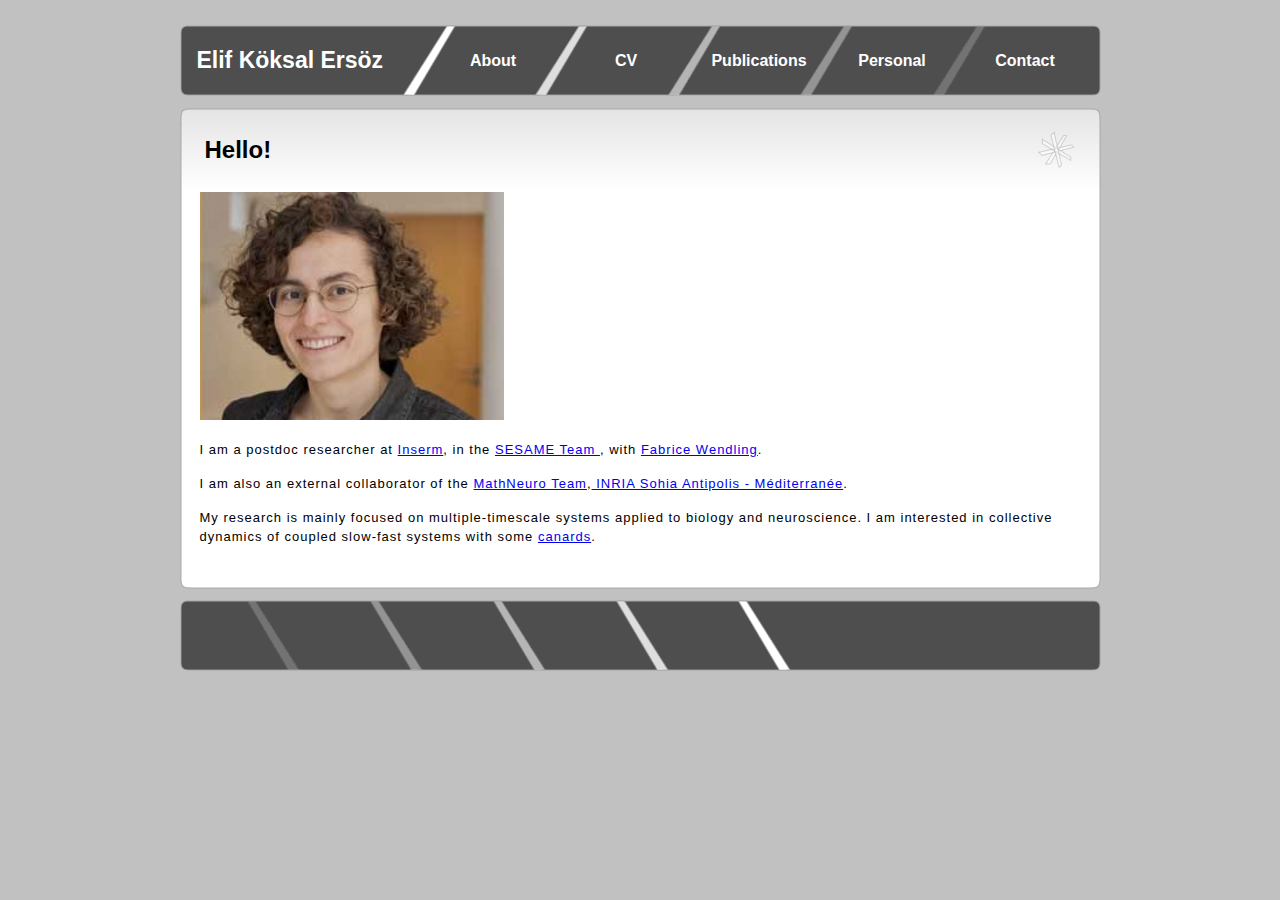
==== index.html @ 4df80f23 "first commit" ====
<!--
Design by Bryant Smith
http://www.bryantsmith.com
http://www.aszx.net
email: templates [-at-] bryantsmith [-dot-] com
Released under Creative Commons Attribution 2.5 Generic.  In other words, do with it what you please; but please leave the link if you'd be so kind :)

Name       : The Slant
Version    : 1.0
Released   : 2009-07-25
-->

<!DOCTYPE html PUBLIC "-//W3C//DTD XHTML 1.1//EN" "http://www.w3.org/TR/xhtml11/DTD/xhtml11.dtd">
<html xmlns="http://www.w3.org/1999/xhtml">
<head>
<meta http-equiv="Content-Type" content="text/html; charset=utf-8" />
<link rel="stylesheet" type="text/css" href="style.css" />
<title>elifkoksal</title>
</head>

<body>
    <div id="page">
		
        <div id="header">
        	<h1>Elif K&ouml;ksal Ers&ouml;z</h1>
            <ul>
	        <li><a href="index.html">About</a></li>
               	<li><a href="cv.html">CV</a></li>
                <li><a href="Publications.html">Publications</a></li>
		<li><a href="personal.html">Personal</a></li>
                <li><a href="Contacts.html">Contact</a></li>
            </ul>
        </div>
  
        <div id="main">
        
        	<div class="main_top">
            	<h1>Hello!</h1>

            </div>
            
           	<div class="main_body">

		<p><img src="elif-koksal_vignette.jpg" alt="me" style="width:304px;height:228px;"></p>
		  
                <p>I am a postdoc researcher at <a
                href="http://www.inserm.fr/en/"> Inserm</a>, in the
                <a
                href="https://www.ltsi.univ-rennes1.fr/SESAME_home">SESAME
                Team </a>, with <a
                href="https://perso.univ-rennes1.fr/fabrice.wendling/">
		  Fabrice Wendling</a>.</p>

		<p>I am also an external collaborator of the
                <a href="https://team.inria.fr/mathneuro/">MathNeuro Team</a>,<a
                href="http://www.inria.fr/en/"> INRIA
                Sohia Antipolis - M&eacute;diterran&eacute;e</a>.</p>
                
                <p> My research is mainly focused on
		multiple-timescale systems applied to biology and
		neuroscience. I am interested in collective dynamics of
		coupled slow-fast systems with some <a
		href="http://www.scholarpedia.org/article/Canards">
		canards</a>.</p>
             </div>
            
           	<div class="main_bottom"></div>
            
        </div>
        
        
        
        <div id="footer">
        </div>
        
        </div>
</body>
</html>
---- style.css ----
/* A Free Design by Bryant Smith (bryantsmith.com) */

html, body {
text-align: center;
}
p {text-align: left;}

body {
	margin: 0;
	padding: 0;
	background: #C1C1C1;
	background-image:url(background.png)
	text-align: left;
	font-family: "Trebuchet MS", Arial, Helvetica, sans-serif;
	font-size: 13px;
	color: #F1F5F8;
}
*
{
  margin: 0 auto 0 auto;
 text-align:left;}


html, body {
text-align: center;
}
p {text-align: left;}




#header h1
{
display:block;
float:left;
line-height:70px;
margin-left:17px;
width:230px;
color:#FFFFFF;
text-align:left;
font-size:23px;
font-weight:bold;
font-family:Arial, Helvetica, sans-serif;
float:left;

}


#header ul {
	padding: 0px;
	list-style-type: none;
	height:21px;
	text-align:center;
	height:85px;
	overflow:hidden;
}
#header ul li , #header ul li a, #header ul li a:visited{
	display:block;
	float:left;
	margin: 0px;
	text-align:center;
	line-height:72px;
	width:133px;
	color:#FFFFFF;

	font-size:16px;
	font-weight:bold;
	text-decoration:none;
}

#header ul li a:hover{
color:#CCCCCC;
}



#main 
{
margin-top:10px;
margin-bottom:10px;
}


#main .main_top
{
height:85px;
width:921px;
background-image:url(main_top.png);
background-repeat:no-repeat;
}

#main .main_body
{

padding-left:0px;
height:auto;
width:921px;
background-image:url(main_body.png);
background-repeat:repeat-y;
color:#000000;
padding-bottom:20px;


}


#main .main_top h1
{
font-size:24px;
line-height:85px;
color:#000000;
padding-left:25px;
background-image:url(header_h1_bg.png);
background-position:right;
background-repeat:no-repeat;
margin-right:25px;
}

#main .main_body p
{
line-height:19px;
letter-spacing:1px;
padding-bottom:15px;
padding-left:20px;
padding-right:20px;
}


#main .main_bottom
{
height:8px;
width:921px;
background-image:url(main_bottom.png);
background-repeat:no-repeat;
}


#page
{
  margin: 0 auto 0 auto; 
  margin-top:25px;
  display: block; 
  height:auto;
  position: relative; 
  overflow: hidden; 
  width: 921px;
}

#header
{
background-image:url(header.png);
background-repeat:no-repeat;
width:921px;
height:72px;
}



#footer {
display:block;
width: 921px;
height:74px;
background: url(footer.png) no-repeat;
text-align:right;
font-size:9px;
line-height:75px;
}

#footer p{
padding-right:20px;
text-align:right;
}

#footer, #footer a, #footer a:visited{
color:#FFFFFF;
}

#footer a:hover{
text-decoration:none;
color:#CCCCCC;
}

.bold {
  font-weight: bold;
  }
.italic {
  font-style: italic;
  }
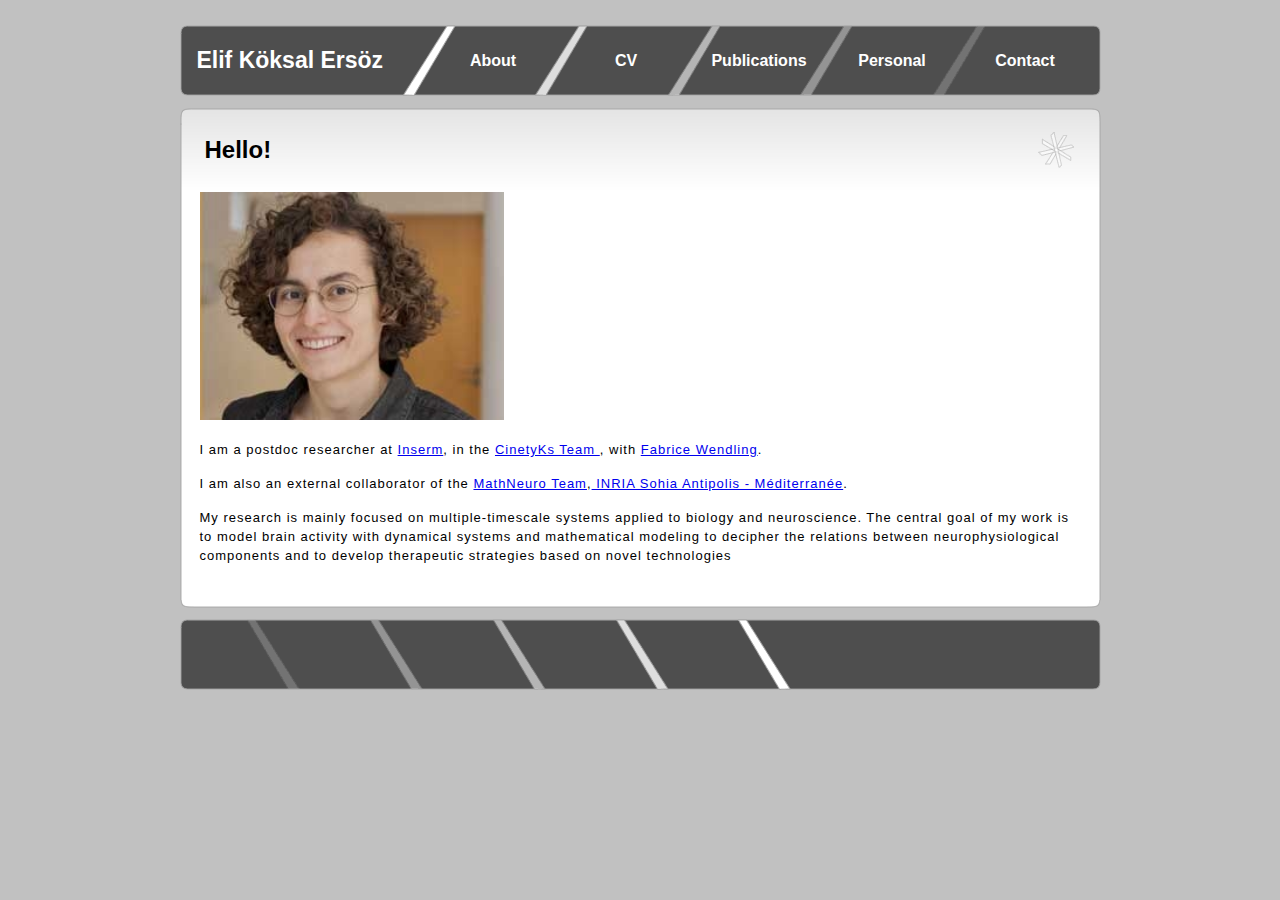
==== commit 422d9bbb: "Add files via upload" ====
--- a/index.html
+++ b/index.html
@@ -46,7 +46,7 @@
                 <p>I am a postdoc researcher at <a
                 href="http://www.inserm.fr/en/"> Inserm</a>, in the
                 <a
-                href="https://www.ltsi.univ-rennes1.fr/SESAME_home">SESAME
+                href="https://www.ltsi.univ-rennes1.fr/SESAME_home">CinetyKs
                 Team </a>, with <a
                 href="https://perso.univ-rennes1.fr/fabrice.wendling/">
 		  Fabrice Wendling</a>.</p>
@@ -58,10 +58,7 @@
                 
                 <p> My research is mainly focused on
 		multiple-timescale systems applied to biology and
-		neuroscience. I am interested in collective dynamics of
-		coupled slow-fast systems with some <a
-		href="http://www.scholarpedia.org/article/Canards">
-		canards</a>.</p>
+		neuroscience. The central goal of my work is to model brain activity with dynamical systems and mathematical modeling to decipher the relations between neurophysiological components and to develop therapeutic strategies based on novel technologies </p>
              </div>
             
            	<div class="main_bottom"></div>
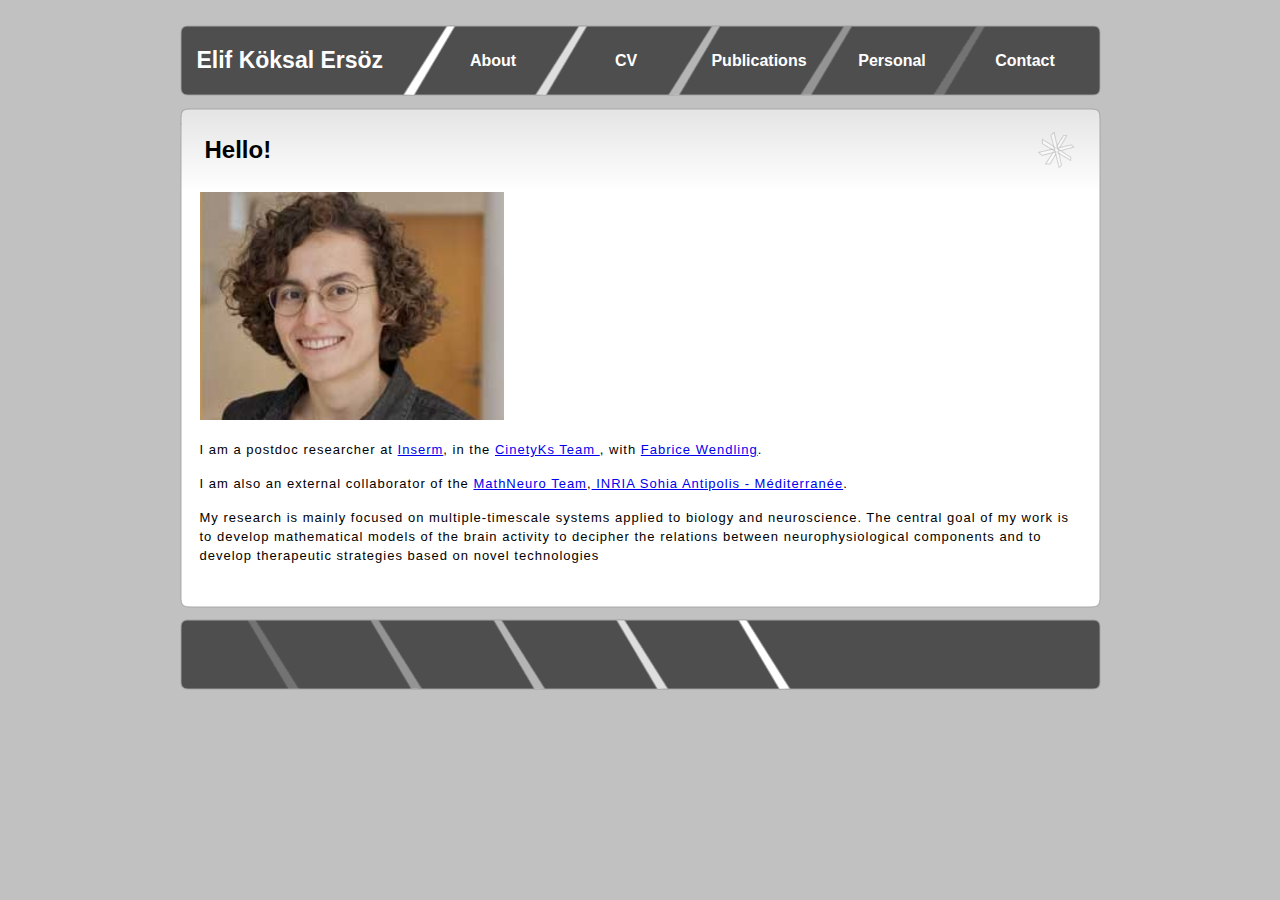
==== commit bf26369c: "Add files via upload" ====
--- a/index.html
+++ b/index.html
@@ -58,7 +58,7 @@
                 
                 <p> My research is mainly focused on
 		multiple-timescale systems applied to biology and
-		neuroscience. The central goal of my work is to model brain activity with dynamical systems and mathematical modeling to decipher the relations between neurophysiological components and to develop therapeutic strategies based on novel technologies </p>
+		neuroscience. The central goal of my work is to develop mathematical models of the brain activity to decipher the relations between neurophysiological components and to develop therapeutic strategies based on novel technologies </p>
              </div>
             
            	<div class="main_bottom"></div>
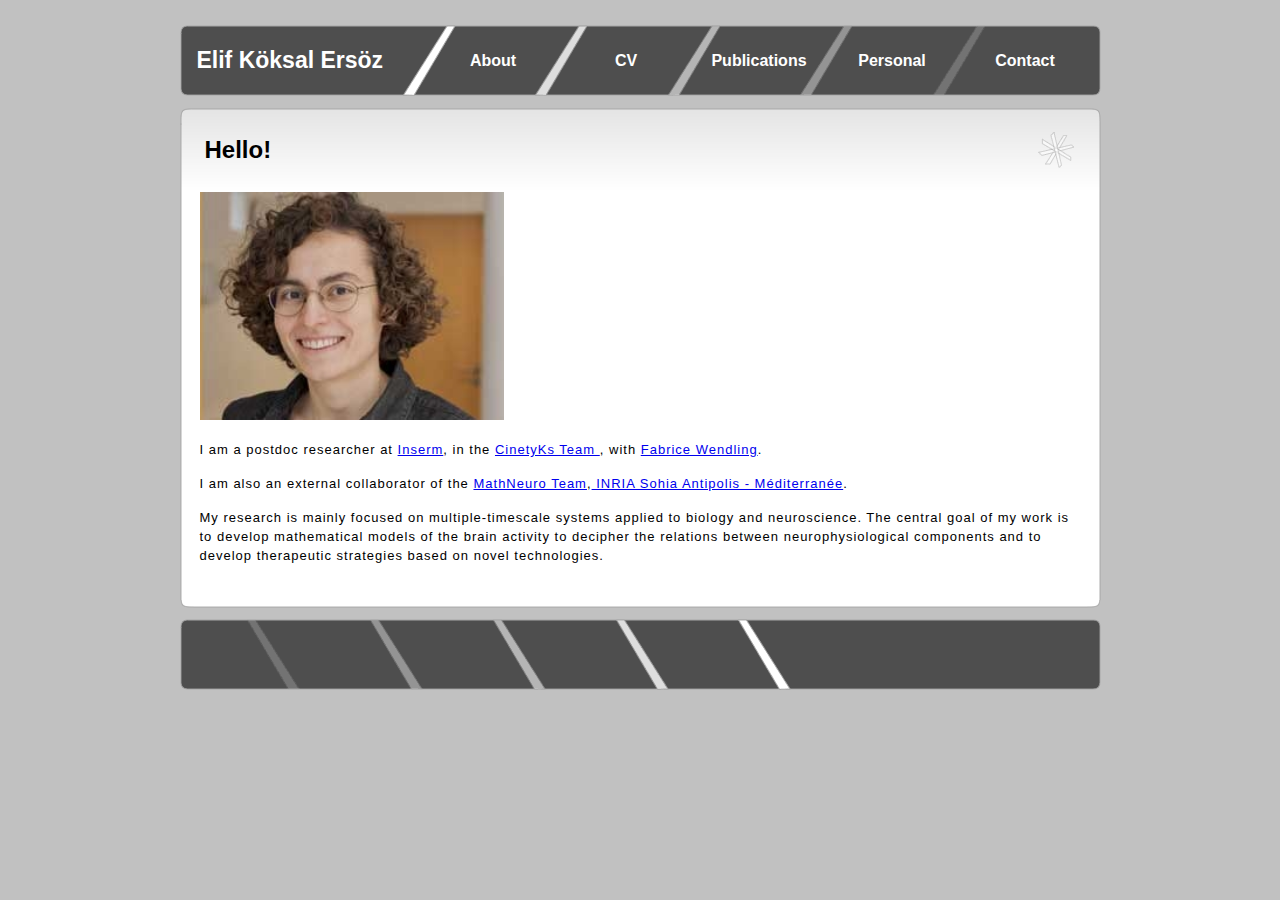
==== commit 6b689c6e: "Add files via upload" ====
--- a/index.html
+++ b/index.html
@@ -58,7 +58,7 @@
                 
                 <p> My research is mainly focused on
 		multiple-timescale systems applied to biology and
-		neuroscience. The central goal of my work is to develop mathematical models of the brain activity to decipher the relations between neurophysiological components and to develop therapeutic strategies based on novel technologies </p>
+		neuroscience. The central goal of my work is to develop mathematical models of the brain activity to decipher the relations between neurophysiological components and to develop therapeutic strategies based on novel technologies. </p>
              </div>
             
            	<div class="main_bottom"></div>
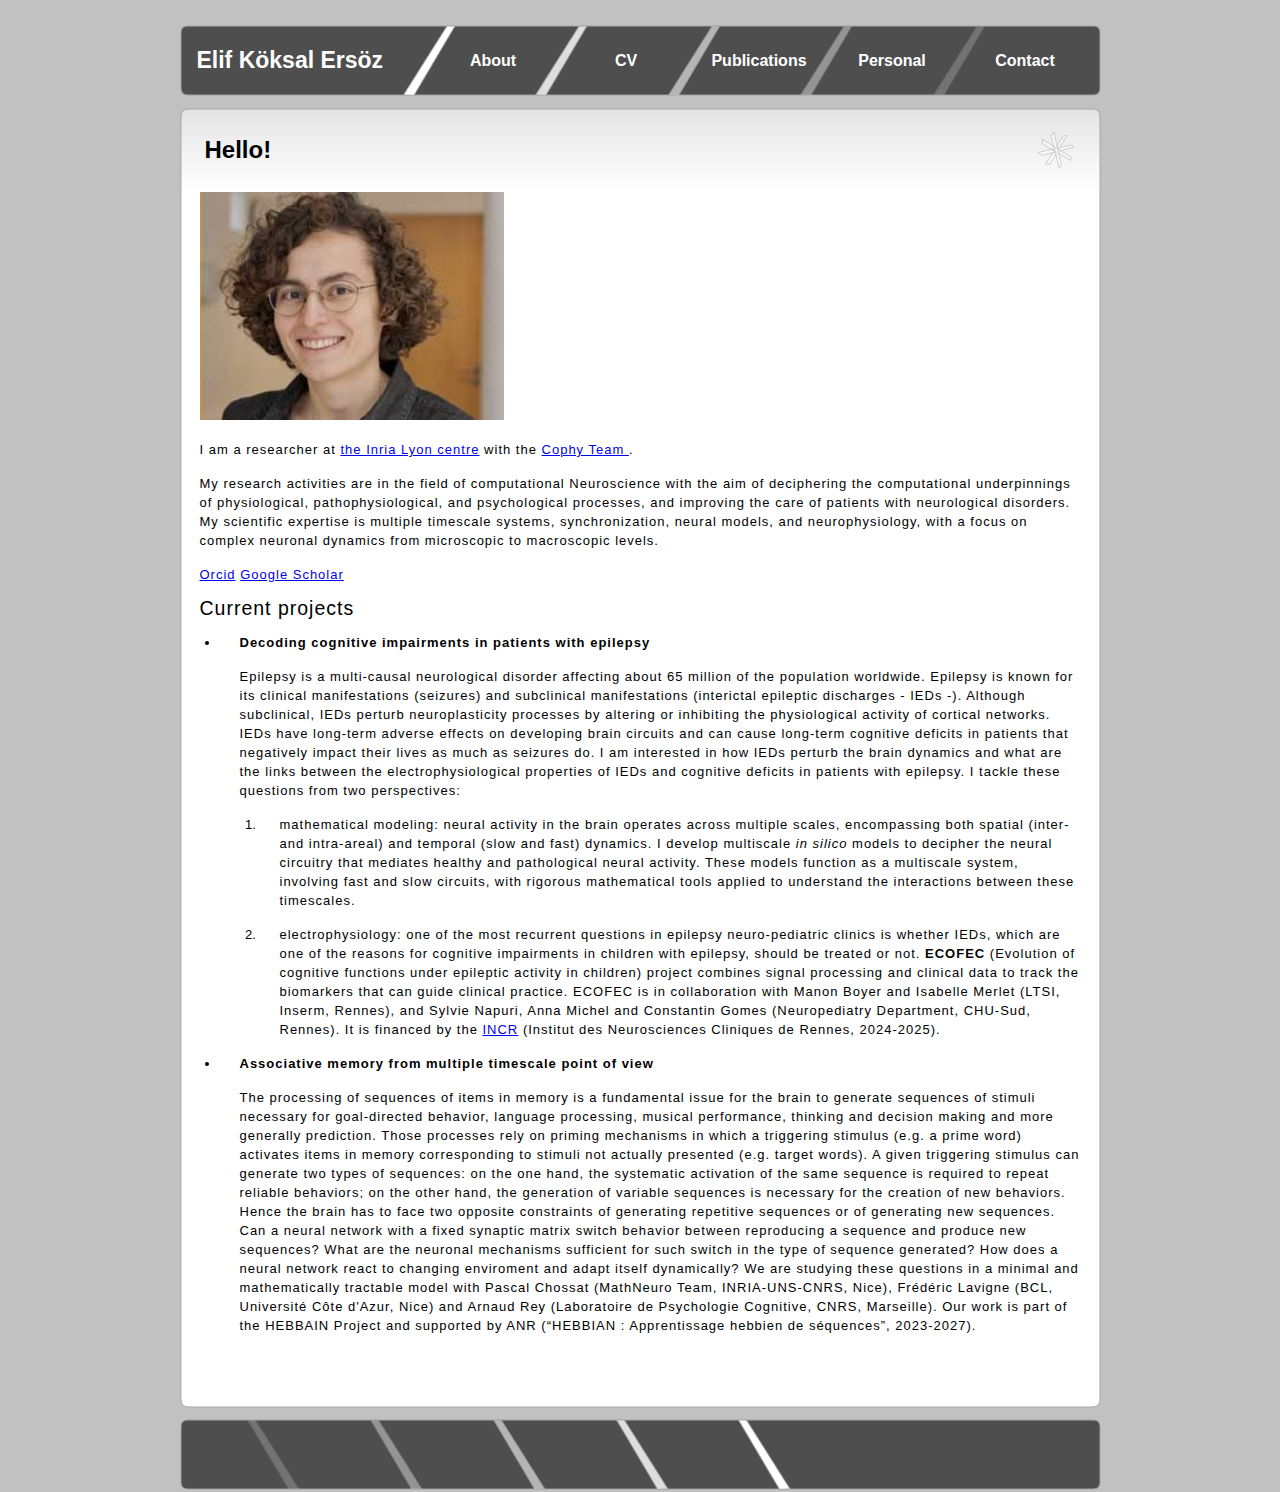
==== commit b08eed1f: "Add files via upload" ====
--- a/index.html
+++ b/index.html
@@ -43,22 +43,64 @@
 
 		<p><img src="elif-koksal_vignette.jpg" alt="me" style="width:304px;height:228px;"></p>
 		  
-                <p>I am a postdoc researcher at <a
-                href="http://www.inserm.fr/en/"> Inserm</a>, in the
+                <p>I am a researcher at <a
+                href="https://www.inria.fr/en/inria-lyon-centre"> the Inria Lyon centre</a> with the
                 <a
-                href="https://www.ltsi.univ-rennes1.fr/SESAME_home">CinetyKs
-                Team </a>, with <a
-                href="https://perso.univ-rennes1.fr/fabrice.wendling/">
-		  Fabrice Wendling</a>.</p>
+                href="https://www.crnl.fr/fr/equipe/cophy">Cophy
+                Team </a>.</p>
 
-		<p>I am also an external collaborator of the
-                <a href="https://team.inria.fr/mathneuro/">MathNeuro Team</a>,<a
-                href="http://www.inria.fr/en/"> INRIA
-                Sohia Antipolis - M&eacute;diterran&eacute;e</a>.</p>
-                
-                <p> My research is mainly focused on
-		multiple-timescale systems applied to biology and
-		neuroscience. The central goal of my work is to develop mathematical models of the brain activity to decipher the relations between neurophysiological components and to develop therapeutic strategies based on novel technologies. </p>
+                <p> My research activities are in the field of computational Neuroscience with the aim of deciphering the computational underpinnings 
+                    of physiological, pathophysiological, and psychological processes, and improving the care of patients with neurological disorders. 
+                    My scientific expertise is multiple timescale systems, synchronization, neural models, and neurophysiology, 
+                    with a focus on complex neuronal dynamics from microscopic to macroscopic levels. 
+                      </p>
+            
+                      <p> <a href="https://orcid.org/0000-0003-3696-7953">Orcid</a>
+                      
+                      <a href="https://scholar.google.com.tw/citations?user=IBhYwYQAAAAJ&hl=en">Google Scholar</a></p>
+
+            <h style="font-size:150%;"><p> Current projects </p></h>
+                   
+                        <ul> 
+                            <li><p> <b>Decoding cognitive impairments in patients with epilepsy</b></p>
+                          <p>Epilepsy is a multi-causal neurological disorder affecting about 65 million of the population worldwide. 
+                          Epilepsy is known for its clinical manifestations (seizures) and subclinical manifestations (interictal epileptic discharges - IEDs -). 
+                          Although subclinical, IEDs perturb neuroplasticity processes by altering or inhibiting the physiological activity of cortical networks. 
+                          IEDs have long-term adverse effects on developing brain circuits and can cause long-term cognitive deficits in patients that negatively 
+                          impact their lives as much as seizures do. I am interested in how IEDs perturb the brain dynamics and what are the links between the 
+                          electrophysiological properties of IEDs and cognitive deficits in patients with epilepsy. I tackle these questions from two perspectives:</p>
+                         <ol> 
+                         <li> <p>mathematical modeling: neural activity in the brain operates across multiple scales, encompassing both spatial (inter- and intra-areal) and temporal 
+                         (slow and fast) dynamics. I develop multiscale <em>in silico</em> models to decipher the neural circuitry that mediates healthy and pathological neural 
+                         activity. These models function as a multiscale system, involving fast and slow circuits, with rigorous mathematical tools applied to understand the 
+                         interactions between these timescales. </p></li> 
+                          
+                        <li> <p>electrophysiology: one of the most recurrent questions in epilepsy neuro-pediatric clinics is whether IEDs, 
+                            which are one of the reasons for cognitive impairments in children with epilepsy, should be treated or not. 
+                        <b>ECOFEC</b> (Evolution of cognitive functions under epileptic activity in children) project combines signal processing and 
+                        clinical data to track the biomarkers that can guide clinical practice. 
+                        ECOFEC is in collaboration with Manon Boyer and Isabelle Merlet (LTSI, Inserm, Rennes), and Sylvie Napuri, Anna Michel and Constantin Gomes (Neuropediatry Department, CHU-Sud, Rennes). 
+                        It is financed by the <a href ="https://www.incr.fr/">INCR</a> (Institut des Neurosciences Cliniques de Rennes, 2024-2025).</p></li> 
+                       </ol></li> 
+
+                    <li><p><b>Associative memory from multiple timescale point of view</b></p>
+                        <p>The processing of sequences of items in memory is a fundamental issue for the brain to generate sequences of stimuli necessary for goal-directed behavior, 
+                            language processing, musical performance, thinking and decision making and more generally prediction. Those processes rely on priming mechanisms in which 
+                            a triggering stimulus (e.g. a prime word) activates items in memory corresponding to stimuli not actually presented (e.g. target words). 
+                            A given triggering stimulus can generate two types of sequences: on the one hand, the systematic activation of the same sequence is required to repeat 
+                            reliable behaviors; on the other hand, the generation of variable sequences is necessary for the creation of new behaviors. 
+                            Hence the brain has to face two opposite constraints of generating repetitive sequences or of generating new sequences. 
+                            Can a neural network with a fixed synaptic matrix switch behavior between reproducing a sequence and produce new sequences? 
+                            What are the neuronal mechanisms sufficient for such switch in the type of sequence generated? 
+                            How does a neural network react to changing enviroment and adapt itself dynamically?
+                            We are studying these questions in a minimal and mathematically tractable model with 
+                        Pascal Chossat (MathNeuro Team, INRIA-UNS-CNRS, Nice), Frédéric Lavigne (BCL, Université Côte d'Azur, Nice) and Arnaud Rey (Laboratoire de Psychologie Cognitive, CNRS, Marseille). 
+                        Our work is part of the HEBBAIN Project and supported by ANR (“HEBBIAN : Apprentissage hebbien de séquences”, 2023-2027).</p></li>
+
+                    </ul>
+                </p>
+                </p>
+
              </div>
             
            	<div class="main_bottom"></div>
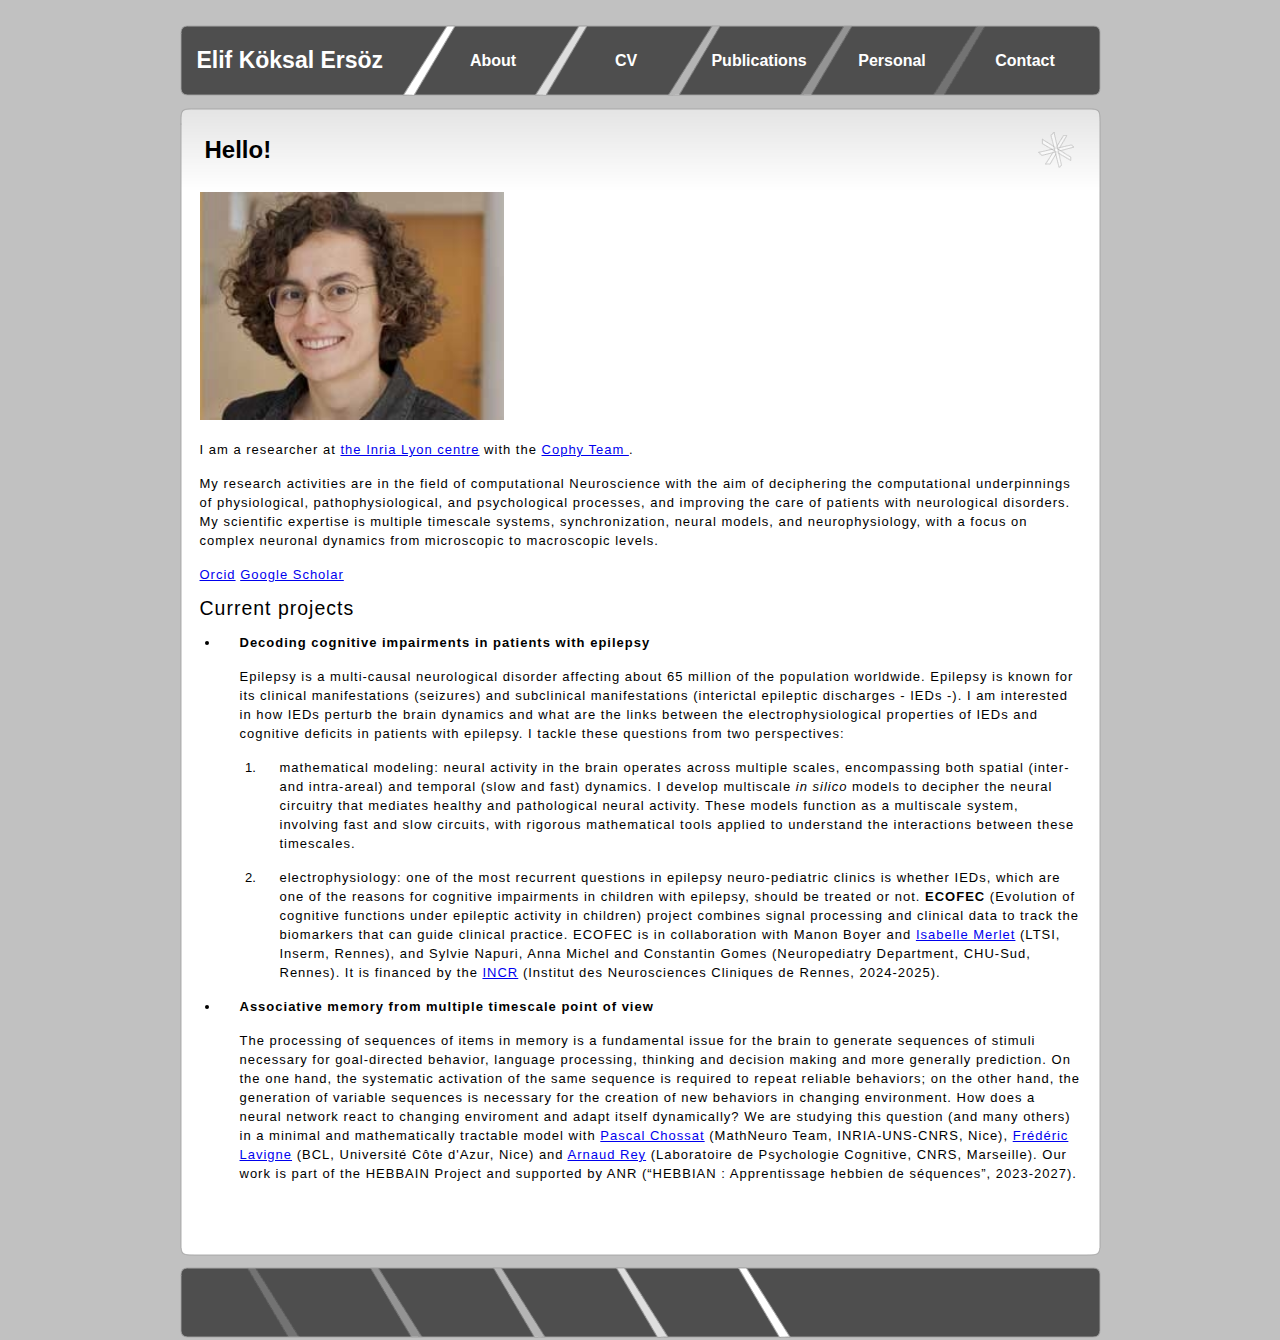
==== commit 764aed89: "Add files via upload" ====
--- a/index.html
+++ b/index.html
@@ -65,9 +65,7 @@
                             <li><p> <b>Decoding cognitive impairments in patients with epilepsy</b></p>
                           <p>Epilepsy is a multi-causal neurological disorder affecting about 65 million of the population worldwide. 
                           Epilepsy is known for its clinical manifestations (seizures) and subclinical manifestations (interictal epileptic discharges - IEDs -). 
-                          Although subclinical, IEDs perturb neuroplasticity processes by altering or inhibiting the physiological activity of cortical networks. 
-                          IEDs have long-term adverse effects on developing brain circuits and can cause long-term cognitive deficits in patients that negatively 
-                          impact their lives as much as seizures do. I am interested in how IEDs perturb the brain dynamics and what are the links between the 
+                          I am interested in how IEDs perturb the brain dynamics and what are the links between the 
                           electrophysiological properties of IEDs and cognitive deficits in patients with epilepsy. I tackle these questions from two perspectives:</p>
                          <ol> 
                          <li> <p>mathematical modeling: neural activity in the brain operates across multiple scales, encompassing both spatial (inter- and intra-areal) and temporal 
@@ -79,22 +77,19 @@
                             which are one of the reasons for cognitive impairments in children with epilepsy, should be treated or not. 
                         <b>ECOFEC</b> (Evolution of cognitive functions under epileptic activity in children) project combines signal processing and 
                         clinical data to track the biomarkers that can guide clinical practice. 
-                        ECOFEC is in collaboration with Manon Boyer and Isabelle Merlet (LTSI, Inserm, Rennes), and Sylvie Napuri, Anna Michel and Constantin Gomes (Neuropediatry Department, CHU-Sud, Rennes). 
+                        ECOFEC is in collaboration with Manon Boyer and <a href = "https://ltsi.univ-rennes.fr/Page_Perso_Isabelle_Merlet">Isabelle Merlet</a> (LTSI, Inserm, Rennes), and Sylvie Napuri, Anna Michel and Constantin Gomes (Neuropediatry Department, CHU-Sud, Rennes). 
                         It is financed by the <a href ="https://www.incr.fr/">INCR</a> (Institut des Neurosciences Cliniques de Rennes, 2024-2025).</p></li> 
                        </ol></li> 
 
                     <li><p><b>Associative memory from multiple timescale point of view</b></p>
                         <p>The processing of sequences of items in memory is a fundamental issue for the brain to generate sequences of stimuli necessary for goal-directed behavior, 
-                            language processing, musical performance, thinking and decision making and more generally prediction. Those processes rely on priming mechanisms in which 
-                            a triggering stimulus (e.g. a prime word) activates items in memory corresponding to stimuli not actually presented (e.g. target words). 
-                            A given triggering stimulus can generate two types of sequences: on the one hand, the systematic activation of the same sequence is required to repeat 
-                            reliable behaviors; on the other hand, the generation of variable sequences is necessary for the creation of new behaviors. 
-                            Hence the brain has to face two opposite constraints of generating repetitive sequences or of generating new sequences. 
-                            Can a neural network with a fixed synaptic matrix switch behavior between reproducing a sequence and produce new sequences? 
-                            What are the neuronal mechanisms sufficient for such switch in the type of sequence generated? 
+                            language processing, thinking and decision making and more generally prediction. On the one hand, the systematic activation of the same sequence is required to repeat 
+                            reliable behaviors; on the other hand, the generation of variable sequences is necessary for the creation of new behaviors in changing environment.
                             How does a neural network react to changing enviroment and adapt itself dynamically?
-                            We are studying these questions in a minimal and mathematically tractable model with 
-                        Pascal Chossat (MathNeuro Team, INRIA-UNS-CNRS, Nice), Frédéric Lavigne (BCL, Université Côte d'Azur, Nice) and Arnaud Rey (Laboratoire de Psychologie Cognitive, CNRS, Marseille). 
+                            We are studying this question (and many others) in a minimal and mathematically tractable model with 
+                        <a href = "https://math.univ-cotedazur.fr/~chossat/#Pascal"> Pascal Chossat</a> (MathNeuro Team, INRIA-UNS-CNRS, Nice), 
+                        <a href = "https://bcl.cnrs.fr/rubrique209">Frédéric Lavigne</a> (BCL, Université Côte d'Azur, Nice) and 
+                        <a href = "https://arnaudrey.jimdofree.com/">Arnaud Rey</a> (Laboratoire de Psychologie Cognitive, CNRS, Marseille). 
                         Our work is part of the HEBBAIN Project and supported by ANR (“HEBBIAN : Apprentissage hebbien de séquences”, 2023-2027).</p></li>
 
                     </ul>
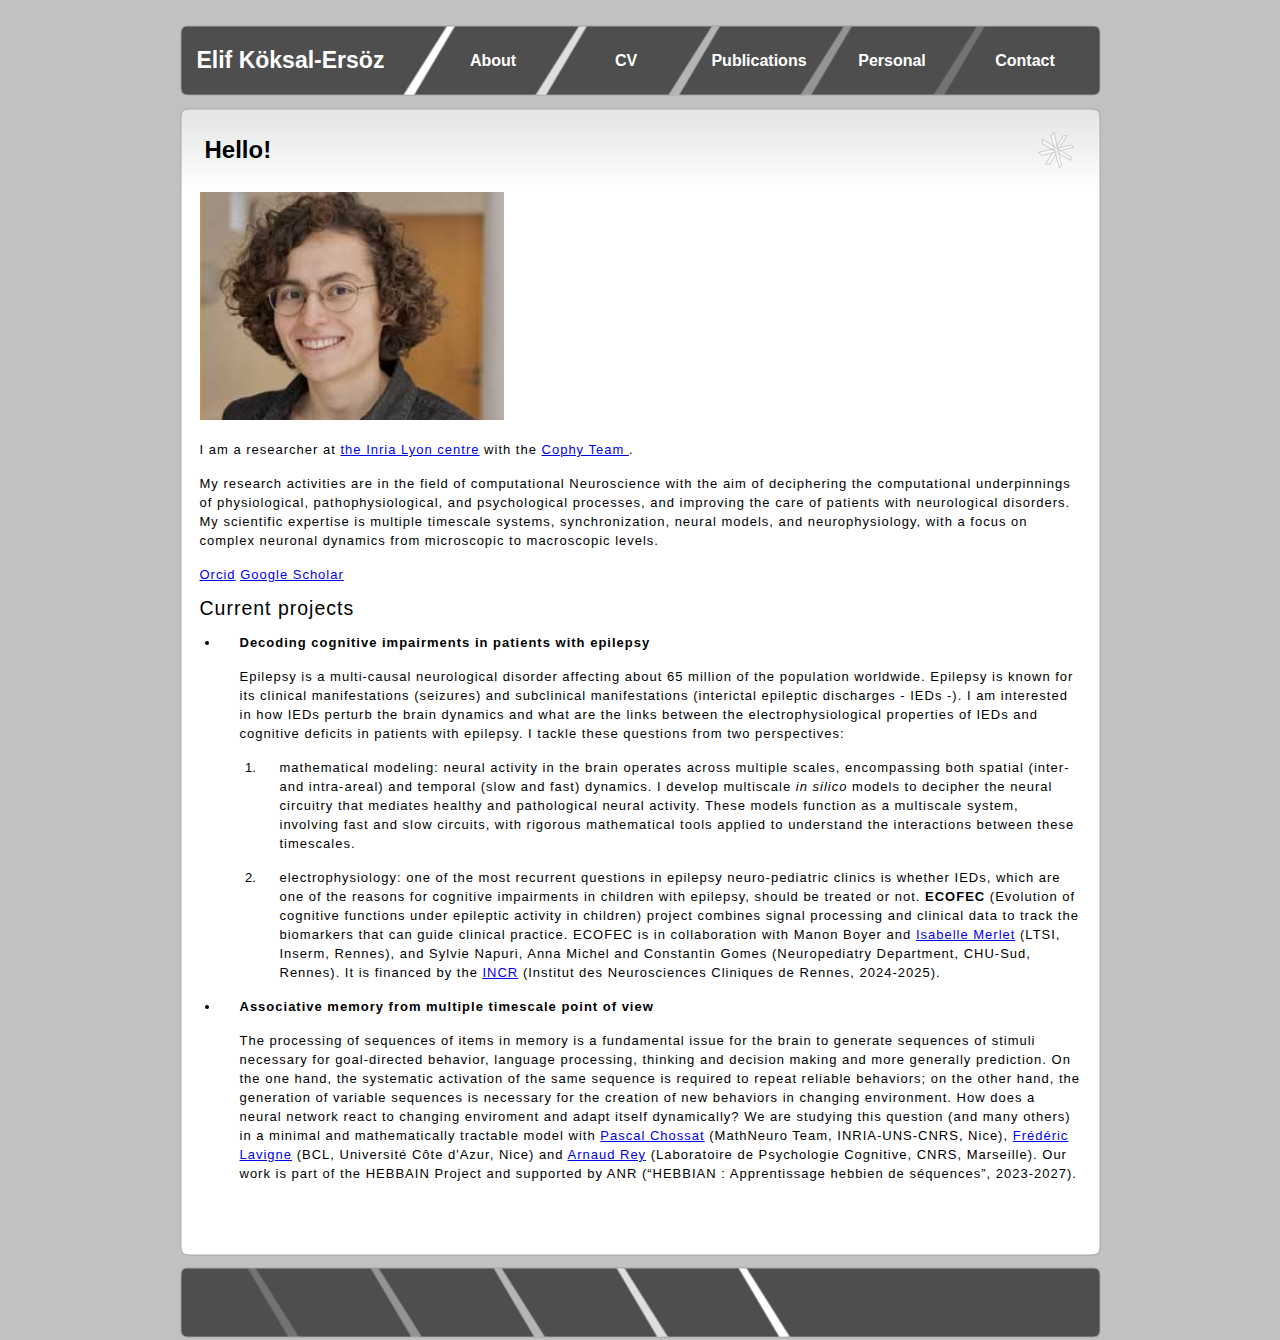
==== commit 4d488764: "Add files via upload" ====
--- a/index.html
+++ b/index.html
@@ -22,7 +22,7 @@
     <div id="page">
 		
         <div id="header">
-        	<h1>Elif K&ouml;ksal Ers&ouml;z</h1>
+        	<h1>Elif K&ouml;ksal-Ers&ouml;z</h1>
             <ul>
 	        <li><a href="index.html">About</a></li>
                	<li><a href="cv.html">CV</a></li>
